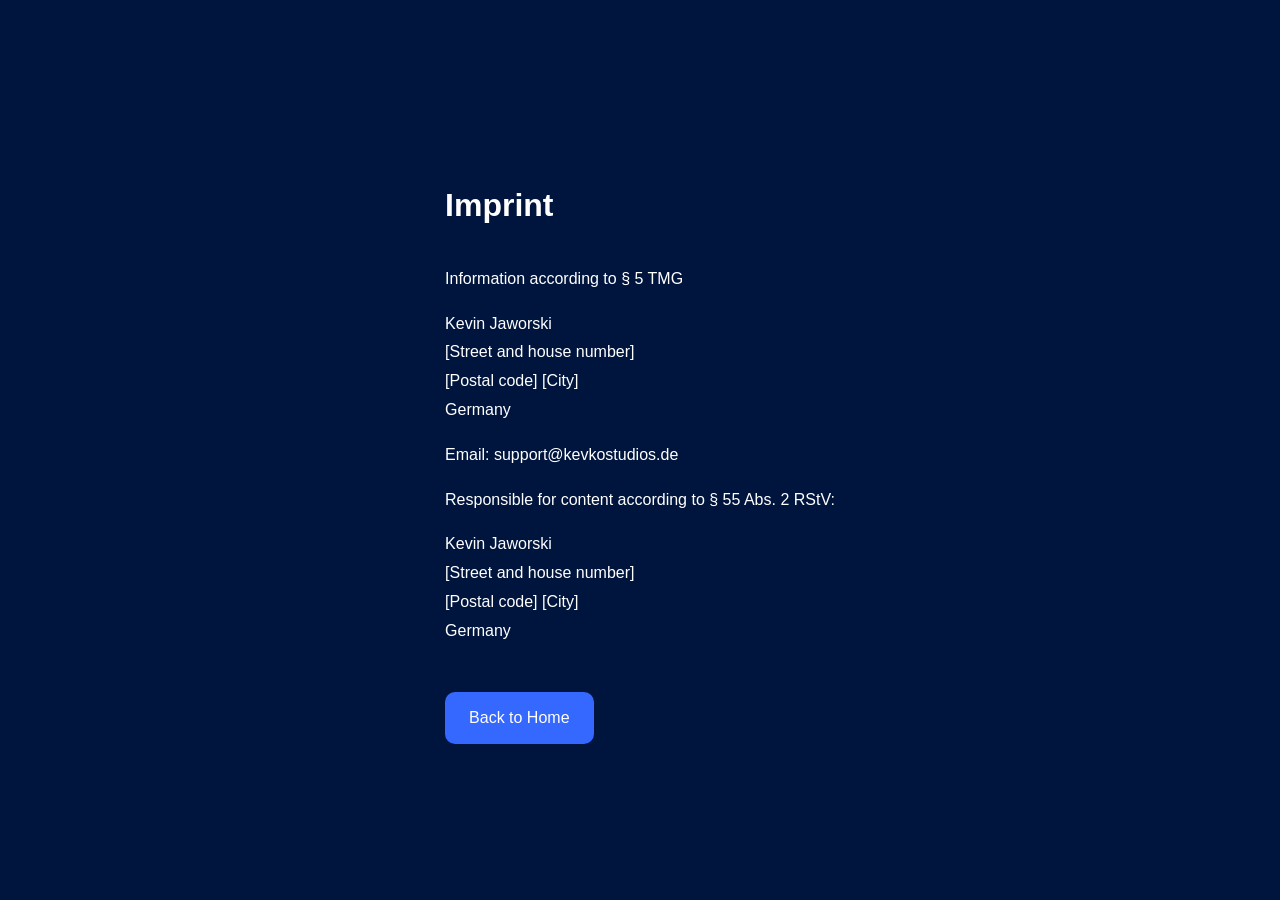
==== imprint.html @ d7b77d48 "Create imprint.html" ====
<!DOCTYPE html>
<html lang="en">
<head>
<meta charset="UTF-8">
<meta name="viewport" content="width=device-width, initial-scale=1.0">
<title>Imprint - Kevko Studios</title>

<style>
body{
    margin:0;
    font-family:Arial, sans-serif;
    background:#00153d;
    color:white;
    display:flex;
    justify-content:center;
    align-items:center;
    min-height:100vh;
}

.container{
    max-width:800px;
    padding:40px;
    line-height:1.8;
}

h1{
    margin-bottom:30px;
}

a{
    color:#4f7dff;
    text-decoration:none;
}

.button{
    display:inline-block;
    margin-top:30px;
    background:#3568ff;
    color:white;
    padding:12px 24px;
    border-radius:10px;
}
</style>
</head>

<body>

<div class="container">

<h1>Imprint</h1>

<p>
Information according to § 5 TMG
</p>

<p>
Kevin Jaworski<br>
[Street and house number]<br>
[Postal code] [City]<br>
Germany
</p>

<p>
Email: support@kevkostudios.de
</p>

<p>
Responsible for content according to § 55 Abs. 2 RStV:
</p>

<p>
Kevin Jaworski<br>
[Street and house number]<br>
[Postal code] [City]<br>
Germany
</p>

<a href="index.html" class="button">Back to Home</a>

</div>

</body>
</html>
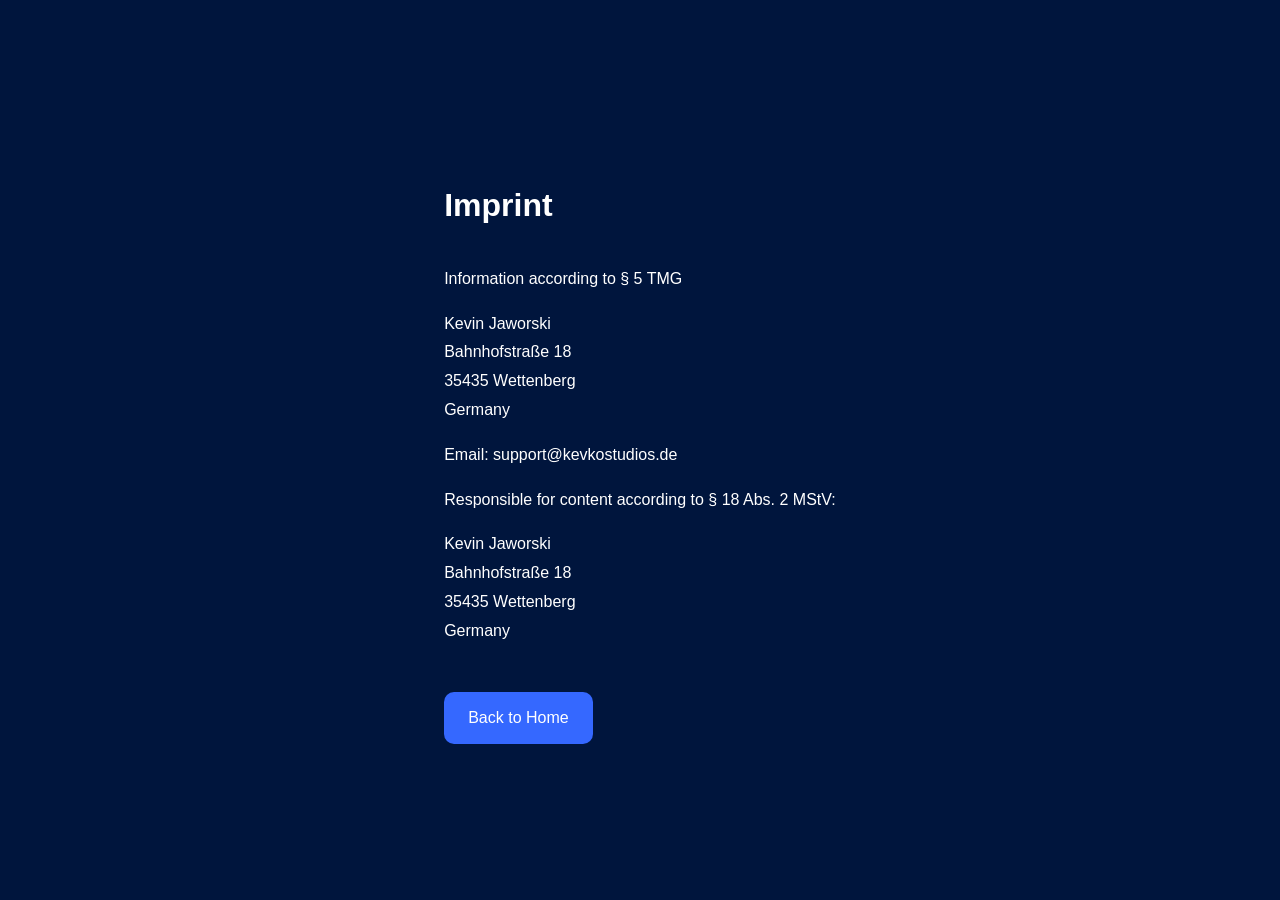
==== commit 80a510f7: "Update imprint.html" ====
--- a/imprint.html
+++ b/imprint.html
@@ -55,8 +55,8 @@
 
 <p>
 Kevin Jaworski<br>
-[Street and house number]<br>
-[Postal code] [City]<br>
+Bahnhofstraße 18<br>
+35435 Wettenberg<br>
 Germany
 </p>
 
@@ -65,13 +65,13 @@
 </p>
 
 <p>
-Responsible for content according to § 55 Abs. 2 RStV:
+Responsible for content according to § 18 Abs. 2 MStV:
 </p>
 
 <p>
 Kevin Jaworski<br>
-[Street and house number]<br>
-[Postal code] [City]<br>
+Bahnhofstraße 18<br>
+35435 Wettenberg<br>
 Germany
 </p>
 
